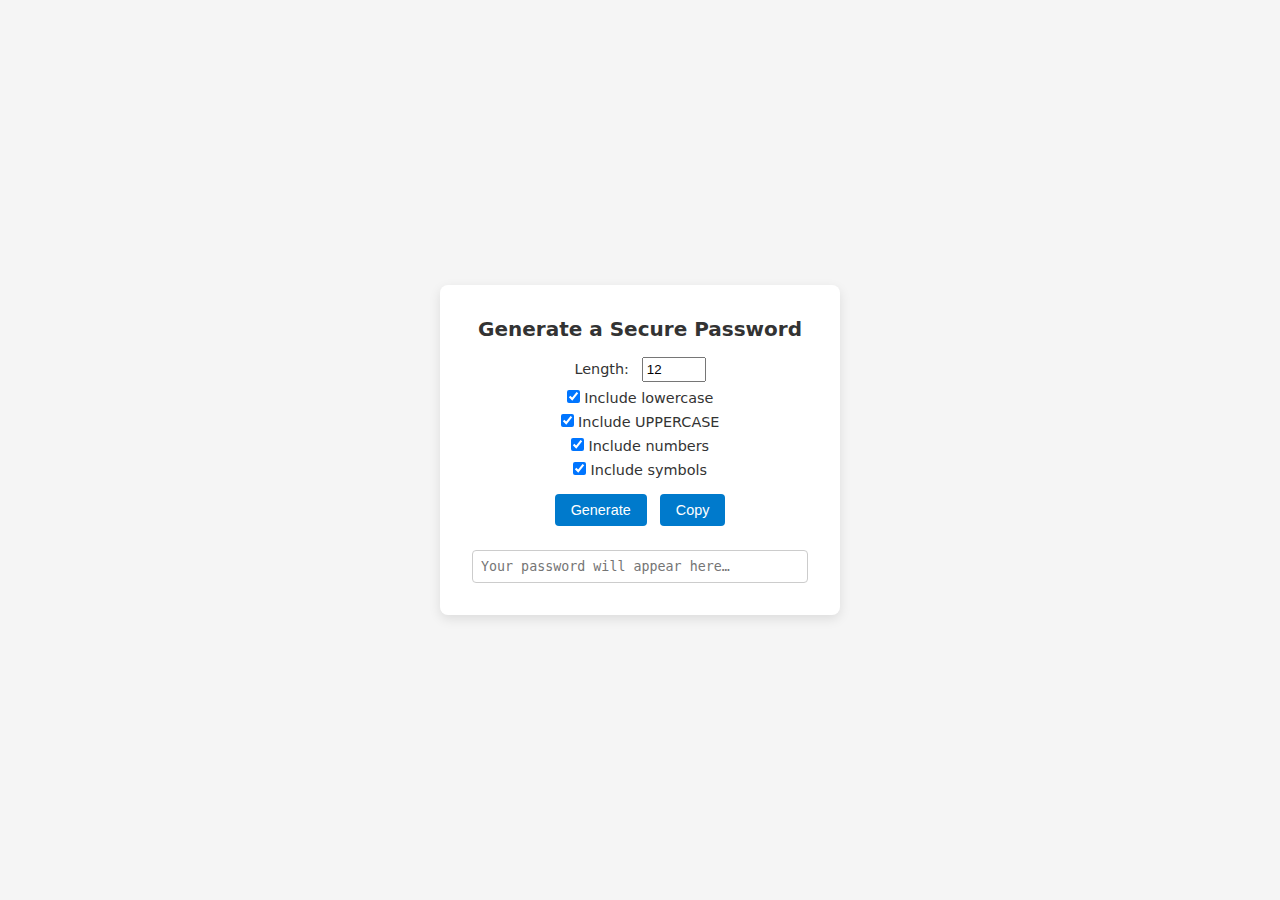
==== index.html @ 994df27d "Deploy password generator" ====
<!-- index.html -->
<!DOCTYPE html>
<html lang="en">
<head>
  <meta charset="UTF-8" />
  <meta name="viewport" content="width=device-width, initial-scale=1.0"/>
  <title>Simple Password Generator</title>
  <link rel="stylesheet" href="css/style.css" />
</head>
<body>
  <div class="container">
    <h1>Generate a Secure Password</h1>

    <div class="controls">
      <label>
        Length:
        <input type="number" id="length" min="4" max="128" value="12" />
      </label>

      <label><input type="checkbox" id="lower" checked /> Include lowercase</label>
      <label><input type="checkbox" id="upper" checked /> Include UPPERCASE</label>
      <label><input type="checkbox" id="number" checked /> Include numbers</label>
      <label><input type="checkbox" id="symbol" checked /> Include symbols</label>
    </div>

    <div class="buttons">
      <button id="generate">Generate</button>
      <button id="copy">Copy</button>
    </div>

    <input type="text" id="output" readonly placeholder="Your password will appear here…" />
  </div>

  <script src="js/script.js"></script>
</body>
</html>
---- css/style.css ----
/* css/style.css */
* {
    box-sizing: border-box;
    margin: 0;
    padding: 0;
  }
  
  body {
    font-family: system-ui, sans-serif;
    background: #f5f5f5;
    color: #333;
    display: flex;
    height: 100vh;
    align-items: center;
    justify-content: center;
  }
  
  .container {
    /* new responsive width */
    width: 90%;            /* take 90% of the viewport’s width… */
    max-width: 400px;      /* …but never exceed 400px */
    /* keep the rest as before */
    background: #fff;
    padding: 2rem;
    border-radius: 0.5rem;
    box-shadow: 0 4px 12px rgba(0,0,0,0.1);
    text-align: center;
  }
  
  
  h1 {
    margin-bottom: 1rem;
    font-size: 1.25rem;
  }
  
  .controls label {
    display: block;
    margin: 0.5rem 0;
    font-size: 0.9rem;
  }
  
  .controls input[type="number"] {
    width: 4rem;
    padding: 0.2rem;
    margin-left: 0.5rem;
  }
  
  .buttons {
    margin: 1rem 0;
  }
  
  button {
    padding: 0.5rem 1rem;
    margin: 0 0.25rem;
    border: none;
    border-radius: 0.25rem;
    background: #007acc;
    color: #fff;
    cursor: pointer;
    font-size: 0.9rem;
  }
  
  button:hover {
    background: #005fa3;
  }
  
  #output {
    width: 100%;
    padding: 0.5rem;
    font-family: monospace;
    margin-top: 0.5rem;
    border: 1px solid #ccc;
    border-radius: 0.25rem;
  }
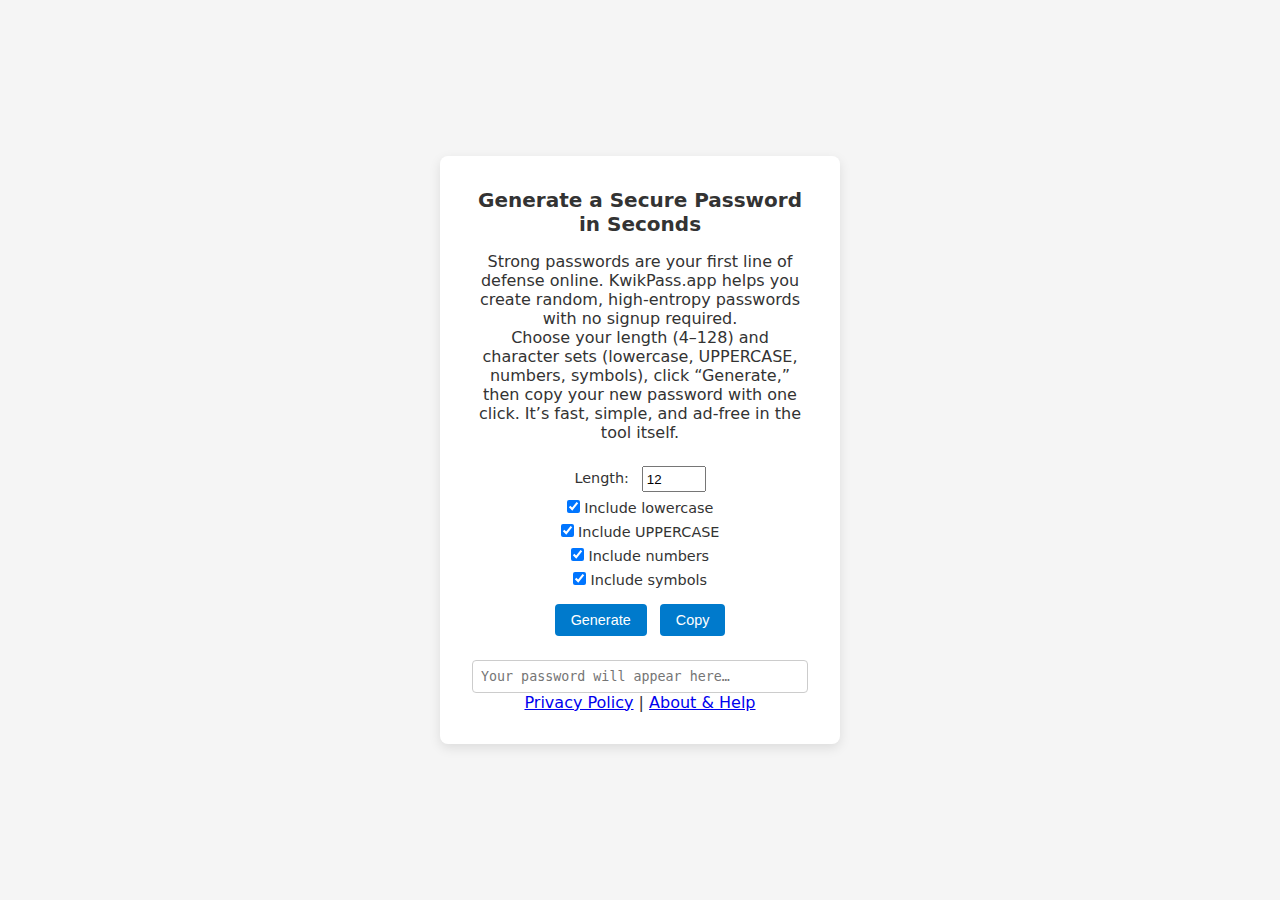
==== commit 05173677: "Add publisher content" ====
--- a/index.html
+++ b/index.html
@@ -4,19 +4,43 @@
 <head>
   <meta charset="UTF-8" />
   <meta name="viewport" content="width=device-width, initial-scale=1.0"/>
-  <title>Simple Password Generator</title>
+  <title>KwikPass.app — Free Password Generator</title>
   <link rel="stylesheet" href="css/style.css" />
+  <!-- Global AdSense snippet for Auto Ads -->
+  <script async
+          src="https://pagead2.googlesyndication.com/pagead/js/adsbygoogle.js?client=ca-pub-3843783457077507"
+          crossorigin="anonymous"></script>
 </head>
 <body>
   <div class="container">
-    <h1>Generate a Secure Password</h1>
+    <h1>Generate a Secure Password in Seconds</h1>
+
+    <p>
+      Strong passwords are your first line of defense online. KwikPass.app helps you
+      create random, high‑entropy passwords with no signup required.
+    </p>
+    <p>
+      Choose your length (4–128) and character sets (lowercase, UPPERCASE, numbers,
+      symbols), click “Generate,” then copy your new password with one click.
+      It’s fast, simple, and ad‑free in the tool itself.
+    </p>
+
+    <!-- Manual AdSense unit (replace YOUR_AD_SLOT with your actual slot ID) -->
+    <ins class="adsbygoogle"
+         style="display:block; text-align:center; margin:1.5rem 0;"
+         data-ad-client="ca-pub-3843783457077507"
+         data-ad-slot="YOUR_AD_SLOT"
+         data-ad-format="auto"
+         data-full-width-responsive="true"></ins>
+    <script>
+      (adsbygoogle = window.adsbygoogle || []).push({});
+    </script>
 
     <div class="controls">
       <label>
         Length:
         <input type="number" id="length" min="4" max="128" value="12" />
       </label>
-
       <label><input type="checkbox" id="lower" checked /> Include lowercase</label>
       <label><input type="checkbox" id="upper" checked /> Include UPPERCASE</label>
       <label><input type="checkbox" id="number" checked /> Include numbers</label>
@@ -29,6 +53,11 @@
     </div>
 
     <input type="text" id="output" readonly placeholder="Your password will appear here…" />
+
+    <footer>
+      <a href="/privacy.html">Privacy Policy</a> |
+      <a href="/about.html">About &amp; Help</a>
+    </footer>
   </div>
 
   <script src="js/script.js"></script>
